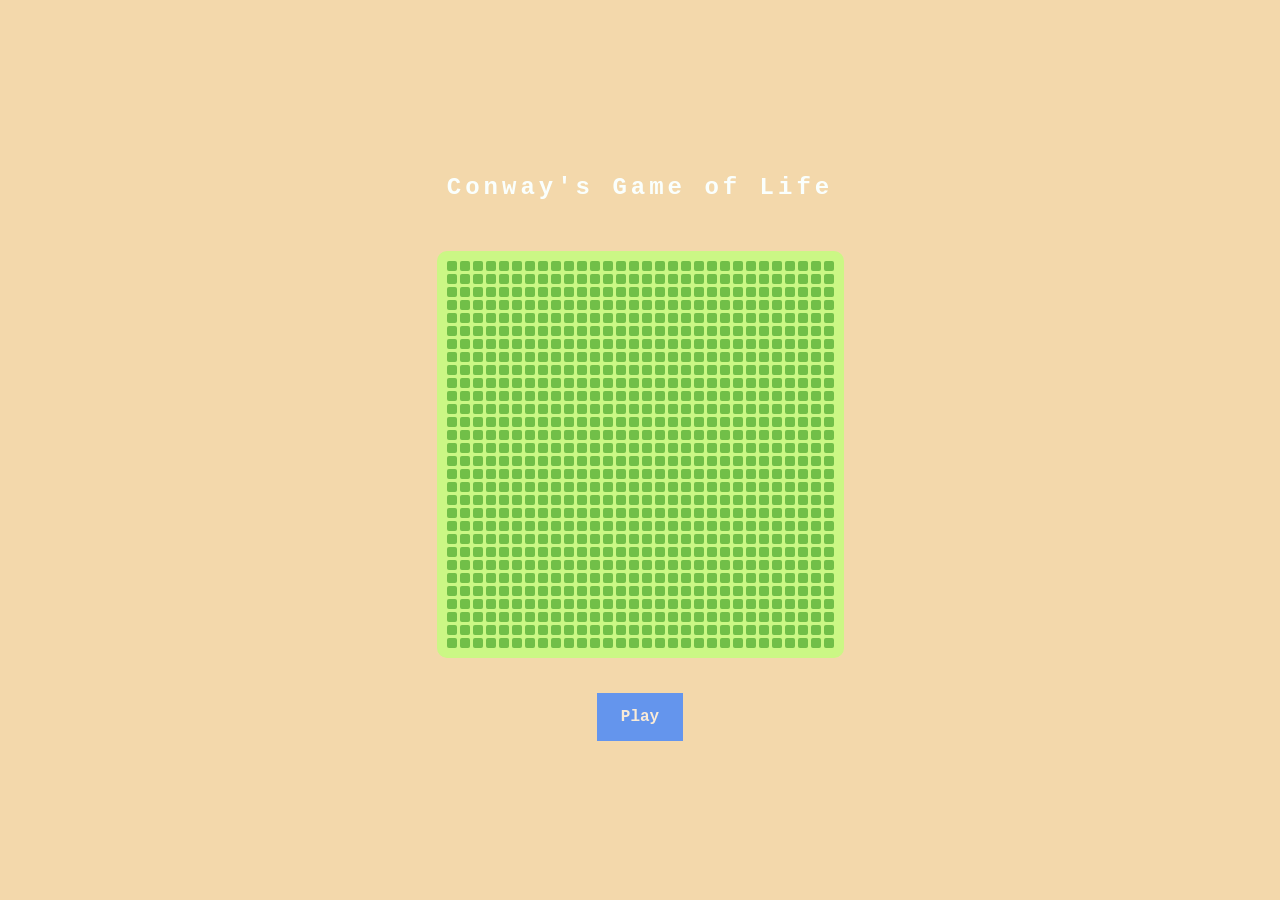
==== index.html @ 048f38bf "Rename main.html to index.html for deployment" ====
<!DOCTYPE html>
<html>
<head>
  <meta charset="UTF-8">
  <meta name="viewport" content="width=device-width, initial-scale=1.0">
  <title>Conway's Game of Life</title>
  <link rel="stylesheet" href="style.css">
</head>
<body>
  <section>
    <h1>Conway's Game of Life</h1>
    <div class="container">
      <div id="grid">
      </div>
    </div>
    <button id="playButton" class="button-5" role="button">Play</button>
  </section>
  <script src="./script.js"></script>
</body>
</html>
---- style.css ----
:root {
  --game_dimention: 30;
  --cell_dimention: 10px;
  --grid_gap: calc(var(--cell_dimention)*0.3);
  --default_cel_color: #71bf48;
  --alive_cell_color: #ffffff;

}

*{
  margin: 0;
  padding: 0;
  box-sizing: border-box;
}

body{
  background-color: rgb(243, 216, 171);
}

.container{
  display: flex;
  flex-direction: column;
  align-items: center;
  justify-content: center;
  background-color: rgb(203, 247, 133);
  border-radius: 10px;
  padding: 10px;
  width: calc(var(--game_dimention)*(var(--cell_dimention)+var(--grid_gap)));
  height: calc(var(--game_dimention)*(var(--cell_dimention)+var(--grid_gap)));

}

section{
  display: flex;
  align-items: center;
  justify-content: center;
  height: 100vh;
  width: 100vw;

  flex-direction: column;

}

h1 {
  color:#fafffd;
  letter-spacing: 4px;
  font-family:'Courier New', Courier, monospace;
  font-weight: bolder;
  margin: 50px;
  text-align: center;
}

.cell {
  width: var(--cell_dimention);
  height: var(--cell_dimention);
  background-color:var(--default_cel_color);
  border-radius: 2px;

}

#grid {
  display: grid;
  gap: var(--grid_gap);
  grid-template-columns: repeat(var(--game_dimention), var(--cell_dimention));
  grid-template-rows:repeat(var(--game_dimention), var(--cell_dimention));
}

.button-5{
  align-items: center;
  background-clip: padding-box;
  background-color:cornflowerblue;
  border: 5px solid transparent;
  border-radius: 2px;
  box-shadow: rgba( 0,0,0,0,0.03) 0 1px 3px 0;
  box-sizing: border-box;
  color:antiquewhite;
  cursor: pointer;
  display: inline-flex;
  font-family: 'Courier New', Courier, monospace;
  font-size: 16px;
  font-weight: bold;
  justify-content: center;
  line-height: 1.25;
  margin: 30px;
  min-height: 48px;
  padding: calc(0.9rem) calc(1.5rem);
  position: relative;
  text-decoration: none;
  transition: all 250ms;
  user-select: none;
  -webkit-user-select: none;
  touch-action: manipulation;
  vertical-align: baseline;
  width: auto;
}

.button-5:hover, .button-5:focus{
  box-shadow: rgba( 0,0,0,0,0.03) 0 4px 12px;
}

.button-5:hover{
  transform: translateY(-1px);

}

.button-5:active{
  background-color: aqua;
  box-shadow: rgba( 0,0,0,0,0.06) 0 2px 4px;
  transform:translateY(0);

}

.active{
  background-color: rgb(255, 255, 255);
  
}

.active_btn{
  background-color: rgb(66, 249, 255);
  
}
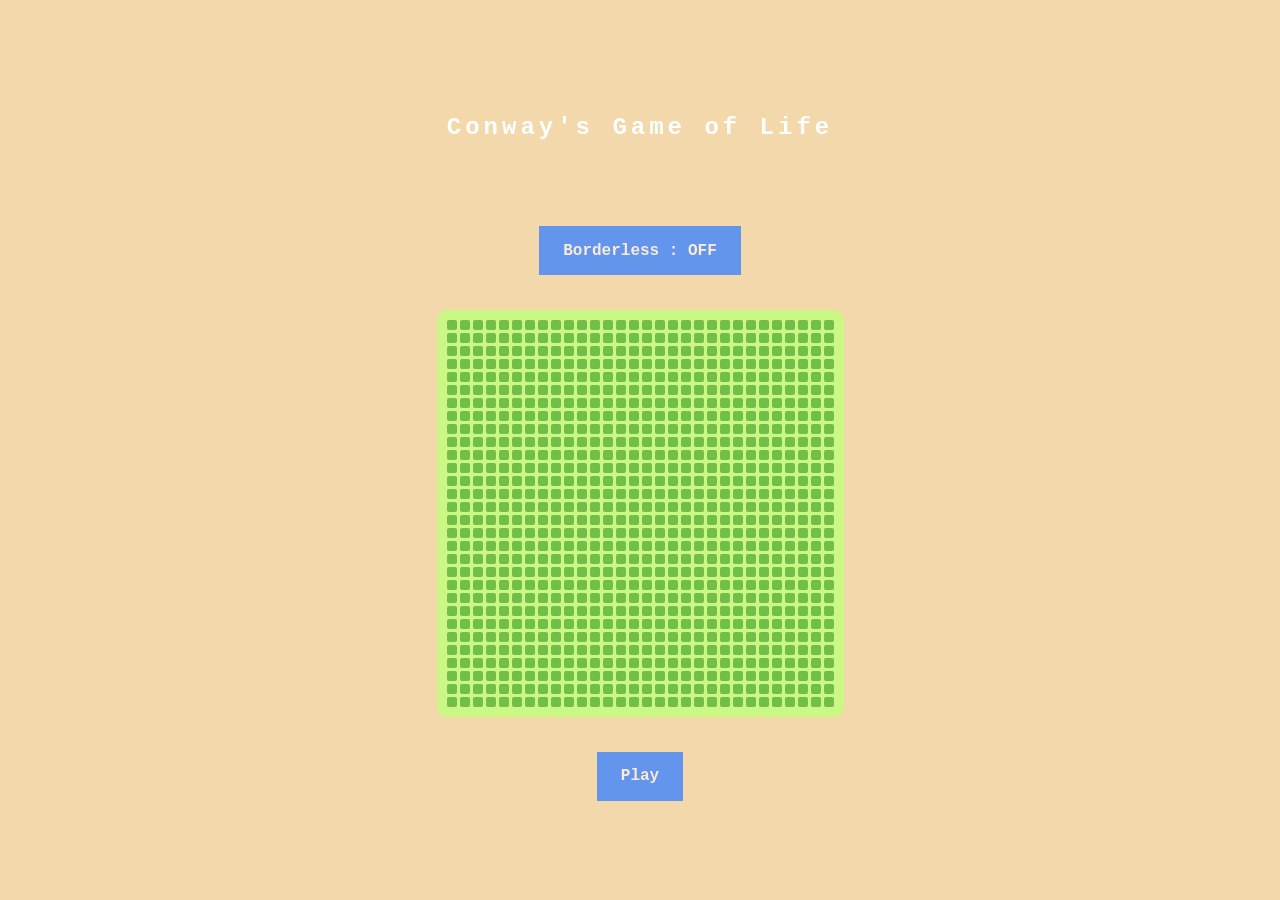
==== commit 4e198d76: "Added a button to toggle borders on/off" ====
--- a/index.html
+++ b/index.html
@@ -9,6 +9,7 @@
 <body>
   <section>
     <h1>Conway's Game of Life</h1>
+    <button id="loopToggle" class="button-5">Borderless : OFF</button>
     <div class="container">
       <div id="grid">
       </div>
